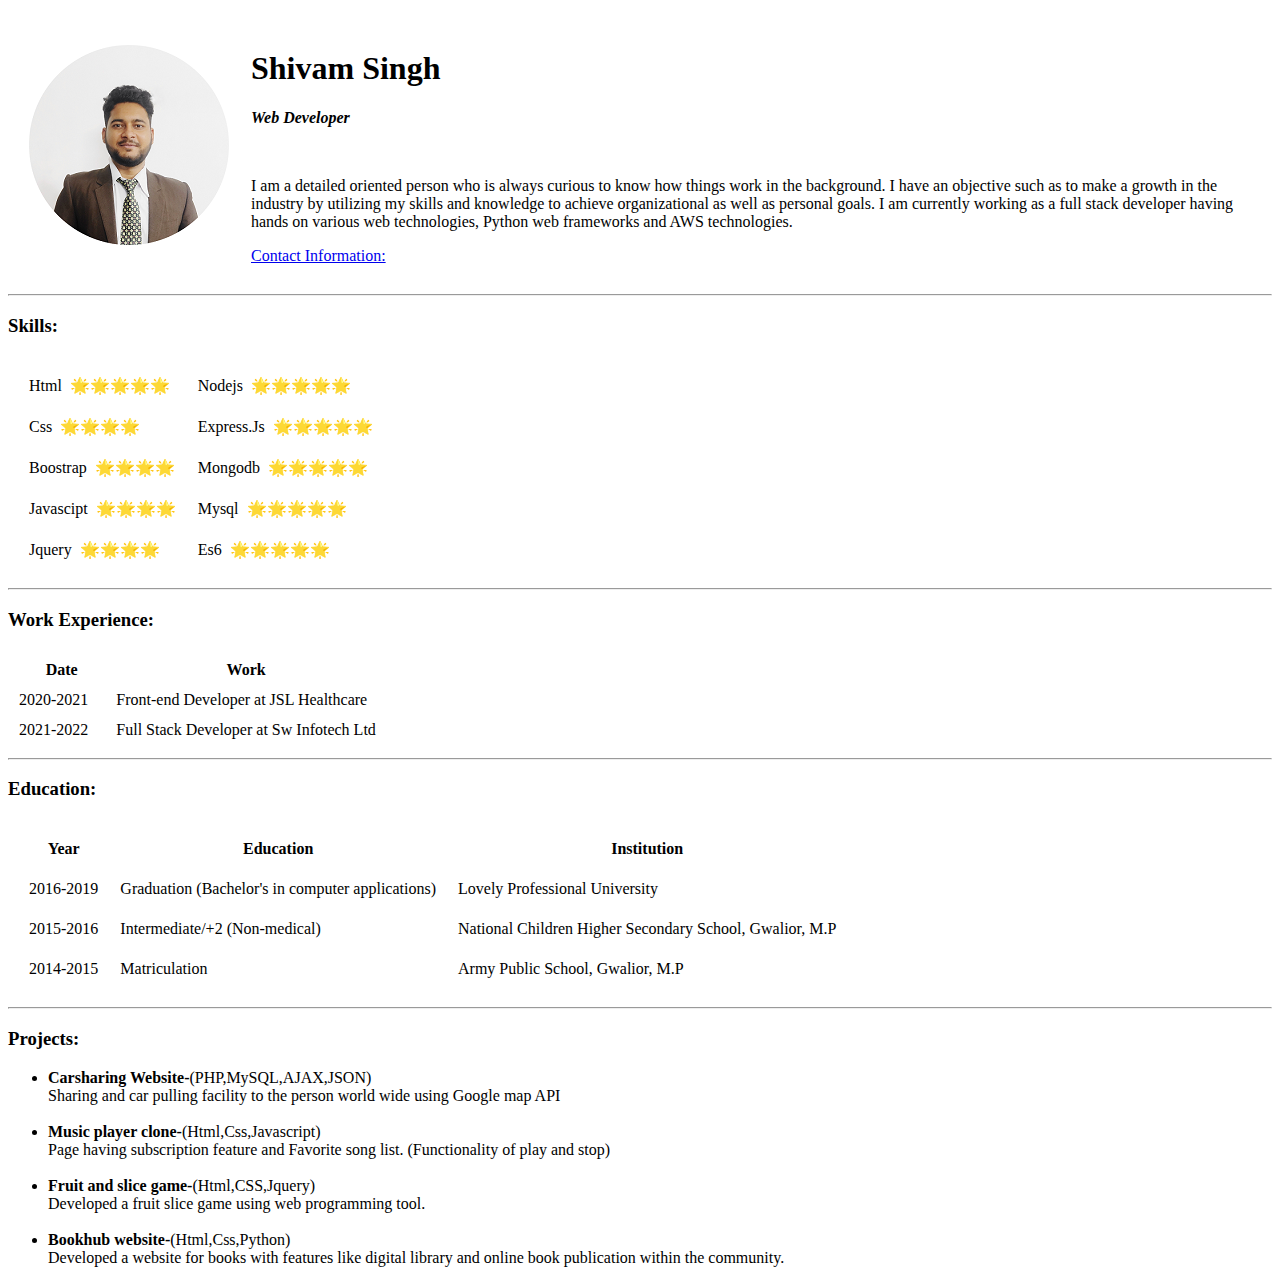
==== index.html @ db3d0517 "Update index.html" ====
<!DOCTYPE html>
<html lang="en">
<head>
    <meta charset="UTF-8">
    <title>My Personal site</title>
</head>
<body>

    <table cellspacing="20px">
        <tr>
            <!--Profile Image-->
            <td><img src="images/profile_img.png" alt="shivam profile image">
            </td>
            <td><h1>Shivam Singh</h1>
                <p><em><b>Web Developer</b></em></p>
                <br>
            <!--Summary-->
               <p>I am a detailed oriented person who is always curious to know how things work in the background. I have an objective such as to make a
                  growth in the industry by utilizing my skills and knowledge to achieve organizational as well as personal goals. I am currently working
                  as a full stack developer having hands on various web technologies, Python web frameworks and AWS technologies.</p>
            <a href="contact.html">Contact Information:</a>
            </td>
        </tr>
    </table>
    
    <hr>

    <!--Skills-->
    <h3>Skills:</h3>
    <table cellspacing="20px">
        <tr>
            <td>Html &nbsp;🌟🌟🌟🌟🌟</td>
            <td>Nodejs &nbsp;🌟🌟🌟🌟🌟</td>
        </tr>
        <tr>
            <td>Css &nbsp;🌟🌟🌟🌟</td>
            <td>Express.Js &nbsp;🌟🌟🌟🌟🌟</td>
        </tr>
        <tr>
            <td>Boostrap &nbsp;🌟🌟🌟🌟</td>
            <td>Mongodb &nbsp;🌟🌟🌟🌟🌟</td>
        </tr>
        <tr>
            <td>Javascipt &nbsp;🌟🌟🌟🌟</td>
            <td>Mysql &nbsp;🌟🌟🌟🌟🌟</td>
        </tr>
        <tr>
            <td>Jquery &nbsp;🌟🌟🌟🌟</td>
            <td>Es6 &nbsp;🌟🌟🌟🌟🌟</td>
        </tr>

    </table>
    <hr>
    <!--Experience-->
    <h3>Work Experience:</h3>

    <table cellspacing="10px">
        <thead>
            <th>Date</th>
            <th>Work</th>
        </thead>
        <tr>
            <td>2020-2021&nbsp;&nbsp;&nbsp;&nbsp;</td>
            <td>Front-end Developer at JSL Healthcare</td>
        </tr>
        <tr>
            <td>2021-2022&nbsp;&nbsp;&nbsp;&nbsp;</td>
            <td>Full Stack Developer at Sw Infotech Ltd</td>
        </tr>
    </table>

    <hr>
    <!--Education-->
    <h3>Education:</h3>
    <table cellspacing="20px">
        <thead>
            <th>Year</th>
            <th>Education</th>
            <th>Institution</th>
        </thead>
        <tr>
            <td>2016-2019</td>
            <td>Graduation (Bachelor's in computer applications)</td>
            <td>Lovely Professional University</td>
        </tr>
        <tr>
            <td>2015-2016</td>
            <td>Intermediate/+2 (Non-medical)</td>
            <td>National Children Higher Secondary School, Gwalior, M.P</td>
        </tr>
        <tr>
            <td>2014-2015</td>
            <td>Matriculation</td>
            <td>Army Public School, Gwalior, M.P</td>
        </tr>
    </table>
    
    <hr>
    <!--Projects-->
    <h3>Projects:</h3>
    <ul>
        <li><strong>Carsharing Website-</strong>(PHP,MySQL,AJAX,JSON)<br>Sharing and car pulling facility to the person world wide using Google map API</li><br>
        <li><strong>Music player clone-</strong>(Html,Css,Javascript)<br>Page having subscription feature and Favorite song list. (Functionality of play and stop)</li><br>
        <li><strong>Fruit and slice game-</strong>(Html,CSS,Jquery)<br>Developed a fruit slice game using web programming tool.</li><br>
        <li><strong>Bookhub website-</strong>(Html,Css,Python)<br>Developed a website for books with features like digital library and online book publication within the community.</li>
        
        
    </ul>
    


    </table>
</body>
</html>
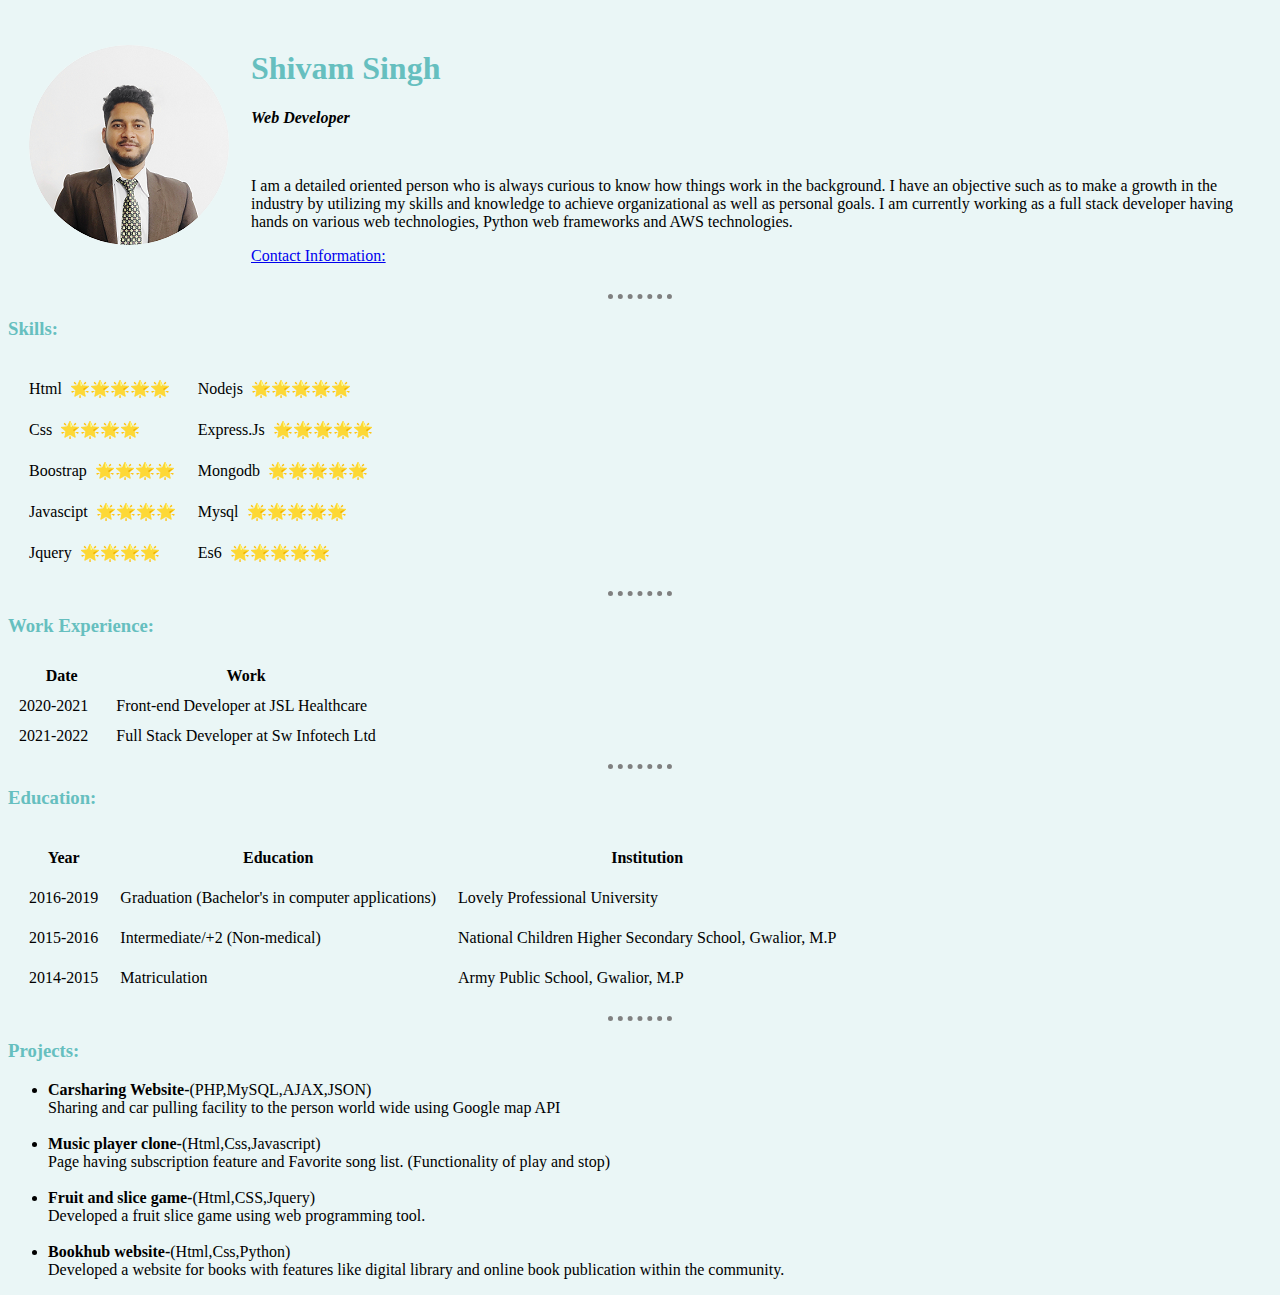
==== commit e2bb36b6: "Update index.html" ====
--- a/index.html
+++ b/index.html
@@ -3,6 +3,7 @@
 <head>
     <meta charset="UTF-8">
     <title>My Personal site</title>
+    <link rel="stylesheet" href="css/style.css">
 </head>
 <body>
 
--- a/css/style.css
+++ b/css/style.css
@@ -0,0 +1,19 @@
+body{
+    background-color:#EAF6F6;
+}
+
+hr{
+    border-style: none;
+    border-top-style:dotted;
+    border-color: grey;
+    border-width: 5px;
+    width: 5%;
+}
+
+h1,h3{
+   color:#66BFBF;
+}
+ img{
+    position: relative;
+    border-radius: 100px;
+ }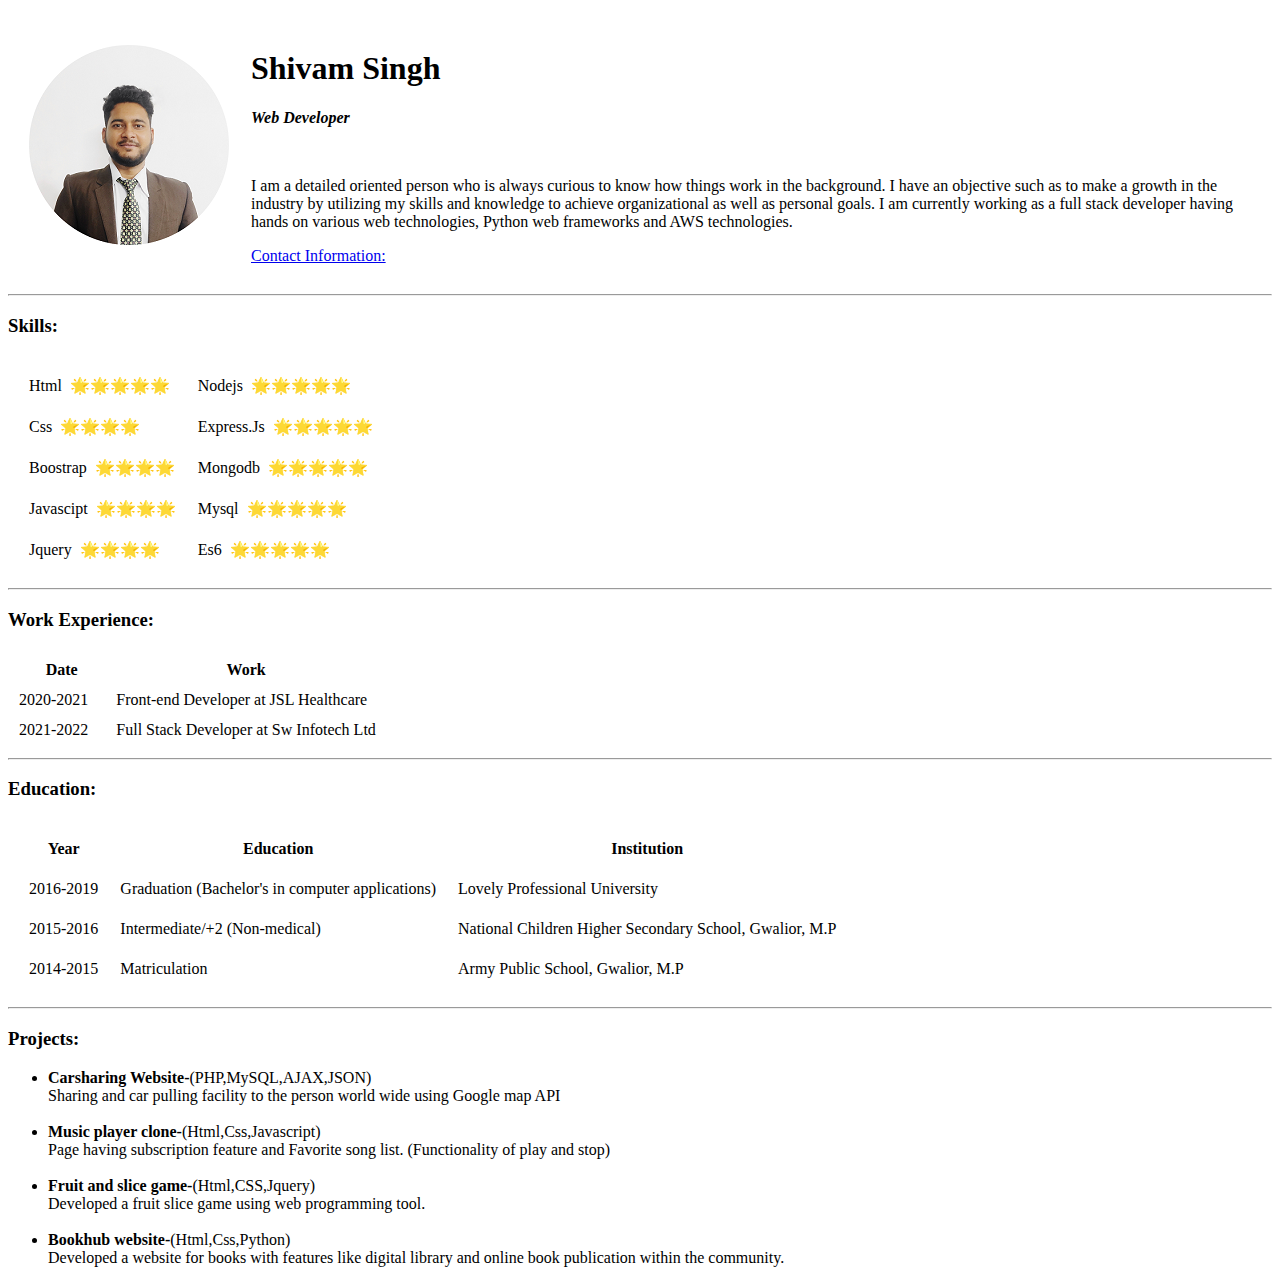
==== commit a573ddd0: "Update index.html" ====
(no text change in the page or its own stylesheets)
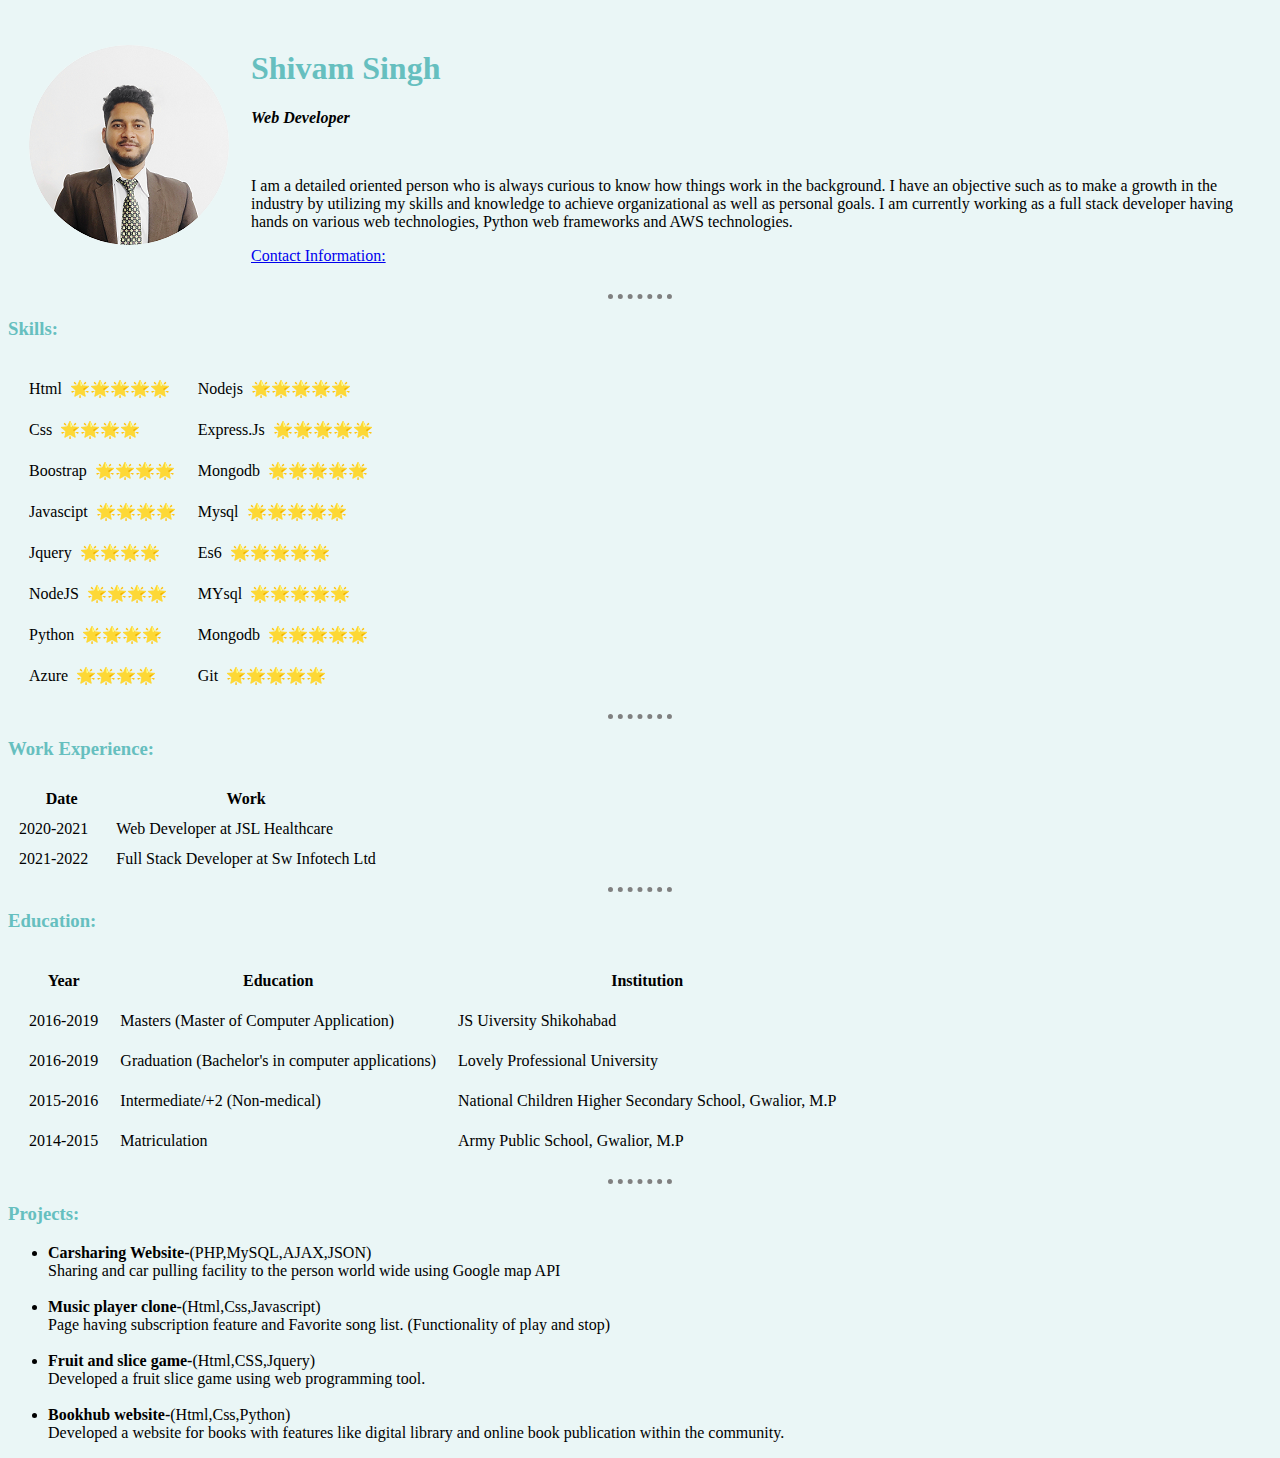
==== commit b87bd4fd: "Update index.html" ====
--- a/index.html
+++ b/index.html
@@ -49,6 +49,18 @@
             <td>Jquery &nbsp;🌟🌟🌟🌟</td>
             <td>Es6 &nbsp;🌟🌟🌟🌟🌟</td>
         </tr>
+        <tr>
+            <td>NodeJS &nbsp;🌟🌟🌟🌟</td>
+            <td>MYsql &nbsp;🌟🌟🌟🌟🌟</td>
+        </tr>
+        <tr>
+            <td>Python &nbsp;🌟🌟🌟🌟</td>
+            <td>Mongodb &nbsp;🌟🌟🌟🌟🌟</td>
+        </tr>
+        <tr>
+            <td>Azure &nbsp;🌟🌟🌟🌟</td>
+            <td>Git &nbsp;🌟🌟🌟🌟🌟</td>
+        </tr>
 
     </table>
     <hr>
@@ -62,7 +74,7 @@
         </thead>
         <tr>
             <td>2020-2021&nbsp;&nbsp;&nbsp;&nbsp;</td>
-            <td>Front-end Developer at JSL Healthcare</td>
+            <td>Web Developer at JSL Healthcare</td>
         </tr>
         <tr>
             <td>2021-2022&nbsp;&nbsp;&nbsp;&nbsp;</td>
@@ -79,6 +91,11 @@
             <th>Education</th>
             <th>Institution</th>
         </thead>
+        <tr>
+            <td>2016-2019</td>
+            <td>Masters (Master of Computer Application)</td>
+            <td>JS Uiversity Shikohabad</td>
+        </tr>
         <tr>
             <td>2016-2019</td>
             <td>Graduation (Bachelor's in computer applications)</td>
--- a/css/style.css
+++ b/css/style.css
@@ -0,0 +1,19 @@
+body{
+    background-color:#EAF6F6;
+}
+
+hr{
+    border-style: none;
+    border-top-style:dotted;
+    border-color: grey;
+    border-width: 5px;
+    width: 5%;
+}
+
+h1,h3{
+   color:#66BFBF;
+}
+ img{
+    position: relative;
+    border-radius: 100px;
+ }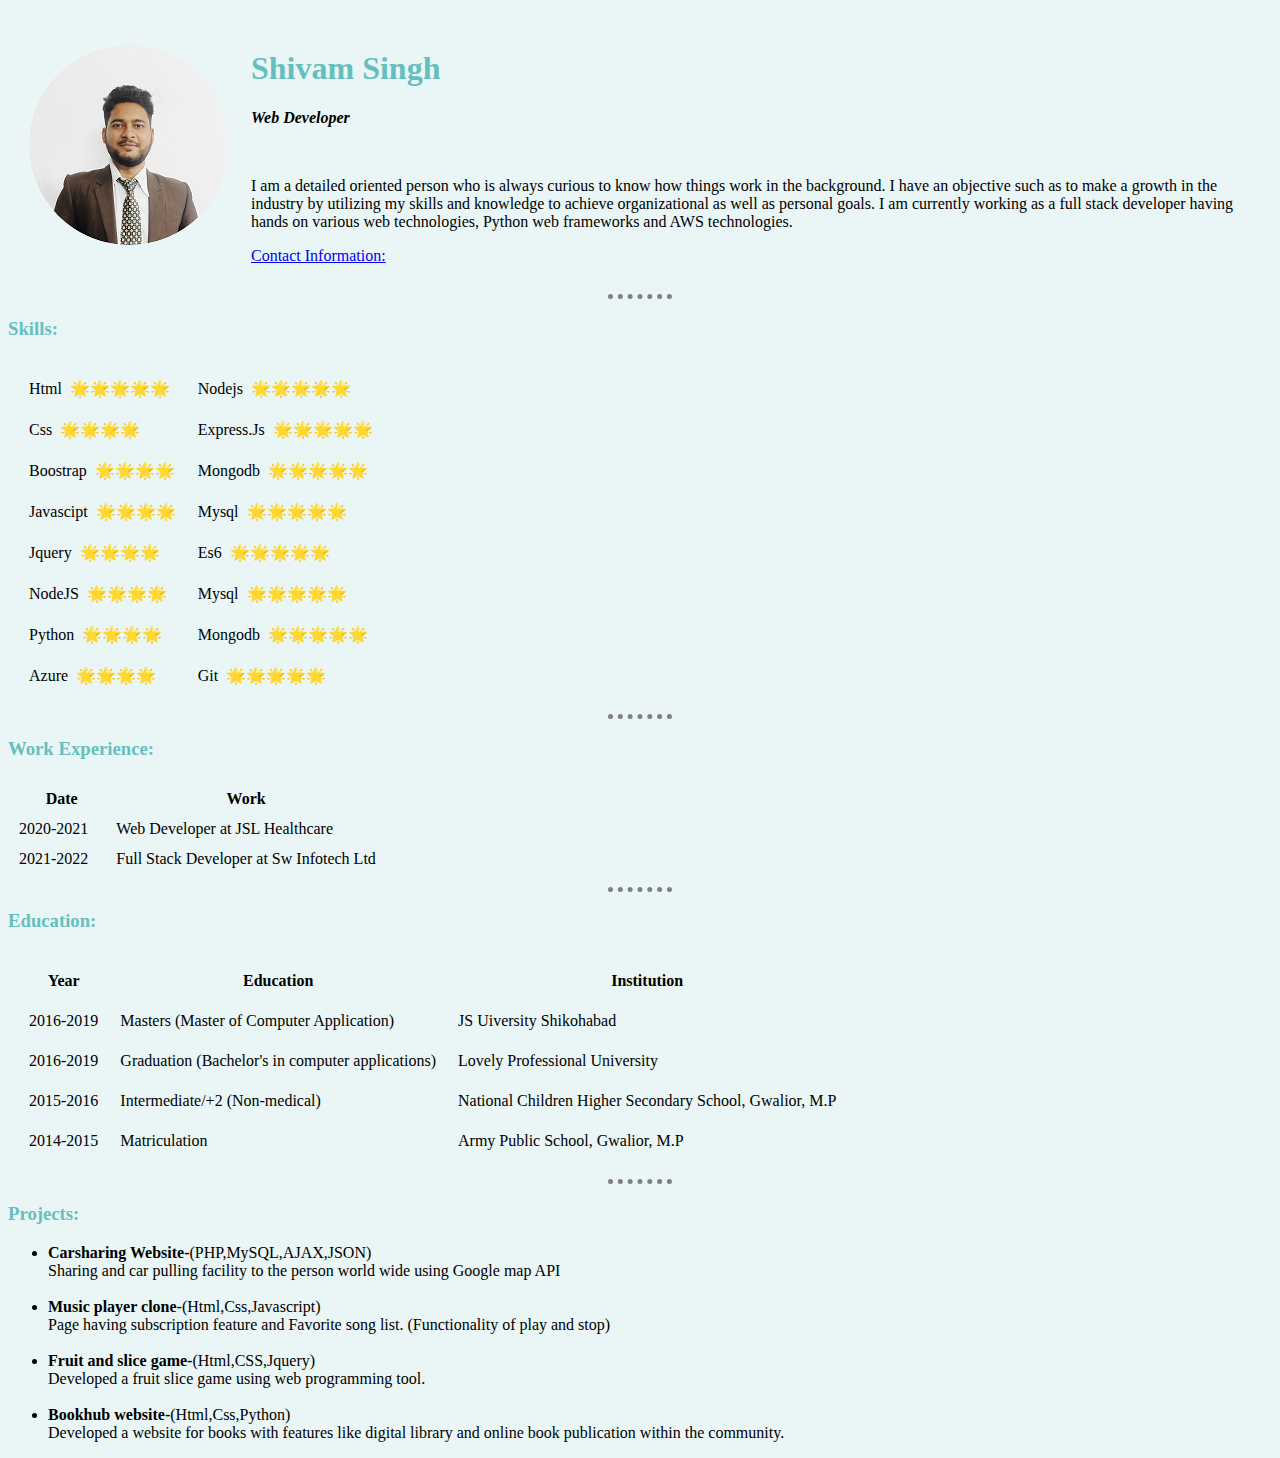
==== commit aeabadaf: "Update index.html" ====
--- a/index.html
+++ b/index.html
@@ -51,7 +51,7 @@
         </tr>
         <tr>
             <td>NodeJS &nbsp;🌟🌟🌟🌟</td>
-            <td>MYsql &nbsp;🌟🌟🌟🌟🌟</td>
+            <td>Mysql &nbsp;🌟🌟🌟🌟🌟</td>
         </tr>
         <tr>
             <td>Python &nbsp;🌟🌟🌟🌟</td>
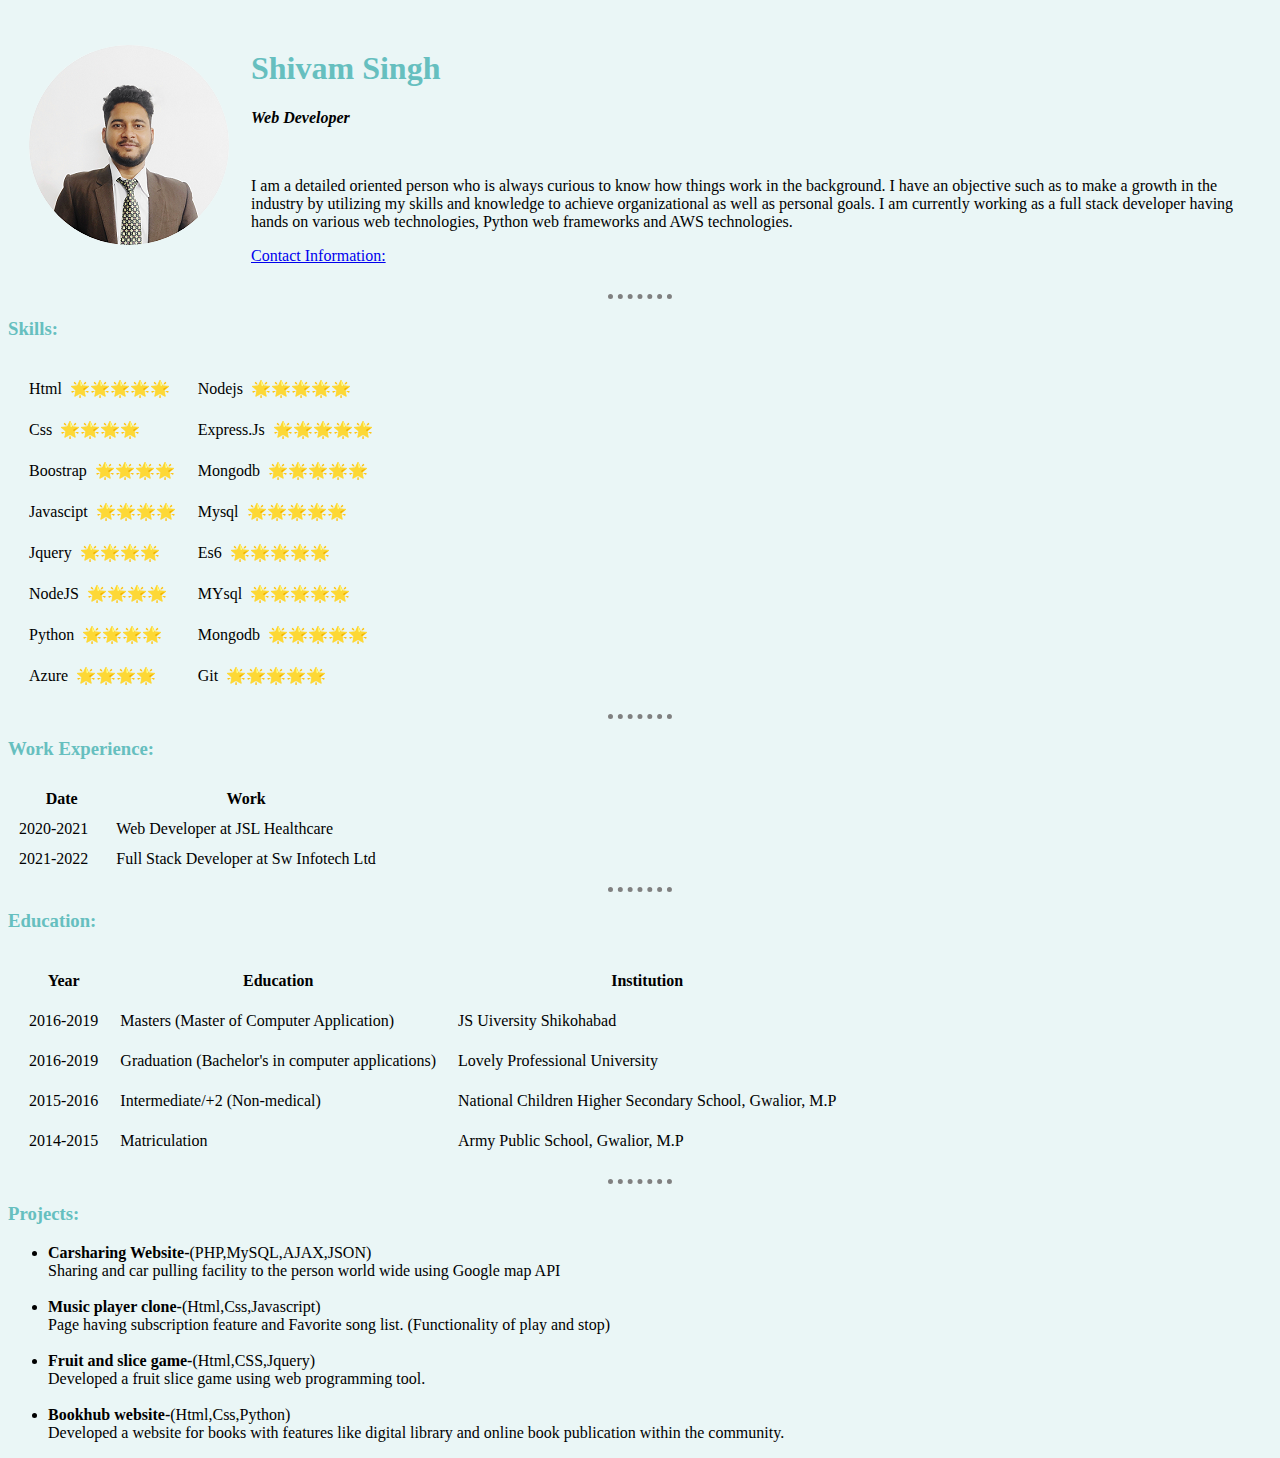
==== commit 2f1219ba: "Update index.html" ====
--- a/index.html
+++ b/index.html
@@ -51,7 +51,7 @@
         </tr>
         <tr>
             <td>NodeJS &nbsp;🌟🌟🌟🌟</td>
-            <td>Mysql &nbsp;🌟🌟🌟🌟🌟</td>
+            <td>MYsql &nbsp;🌟🌟🌟🌟🌟</td>
         </tr>
         <tr>
             <td>Python &nbsp;🌟🌟🌟🌟</td>
